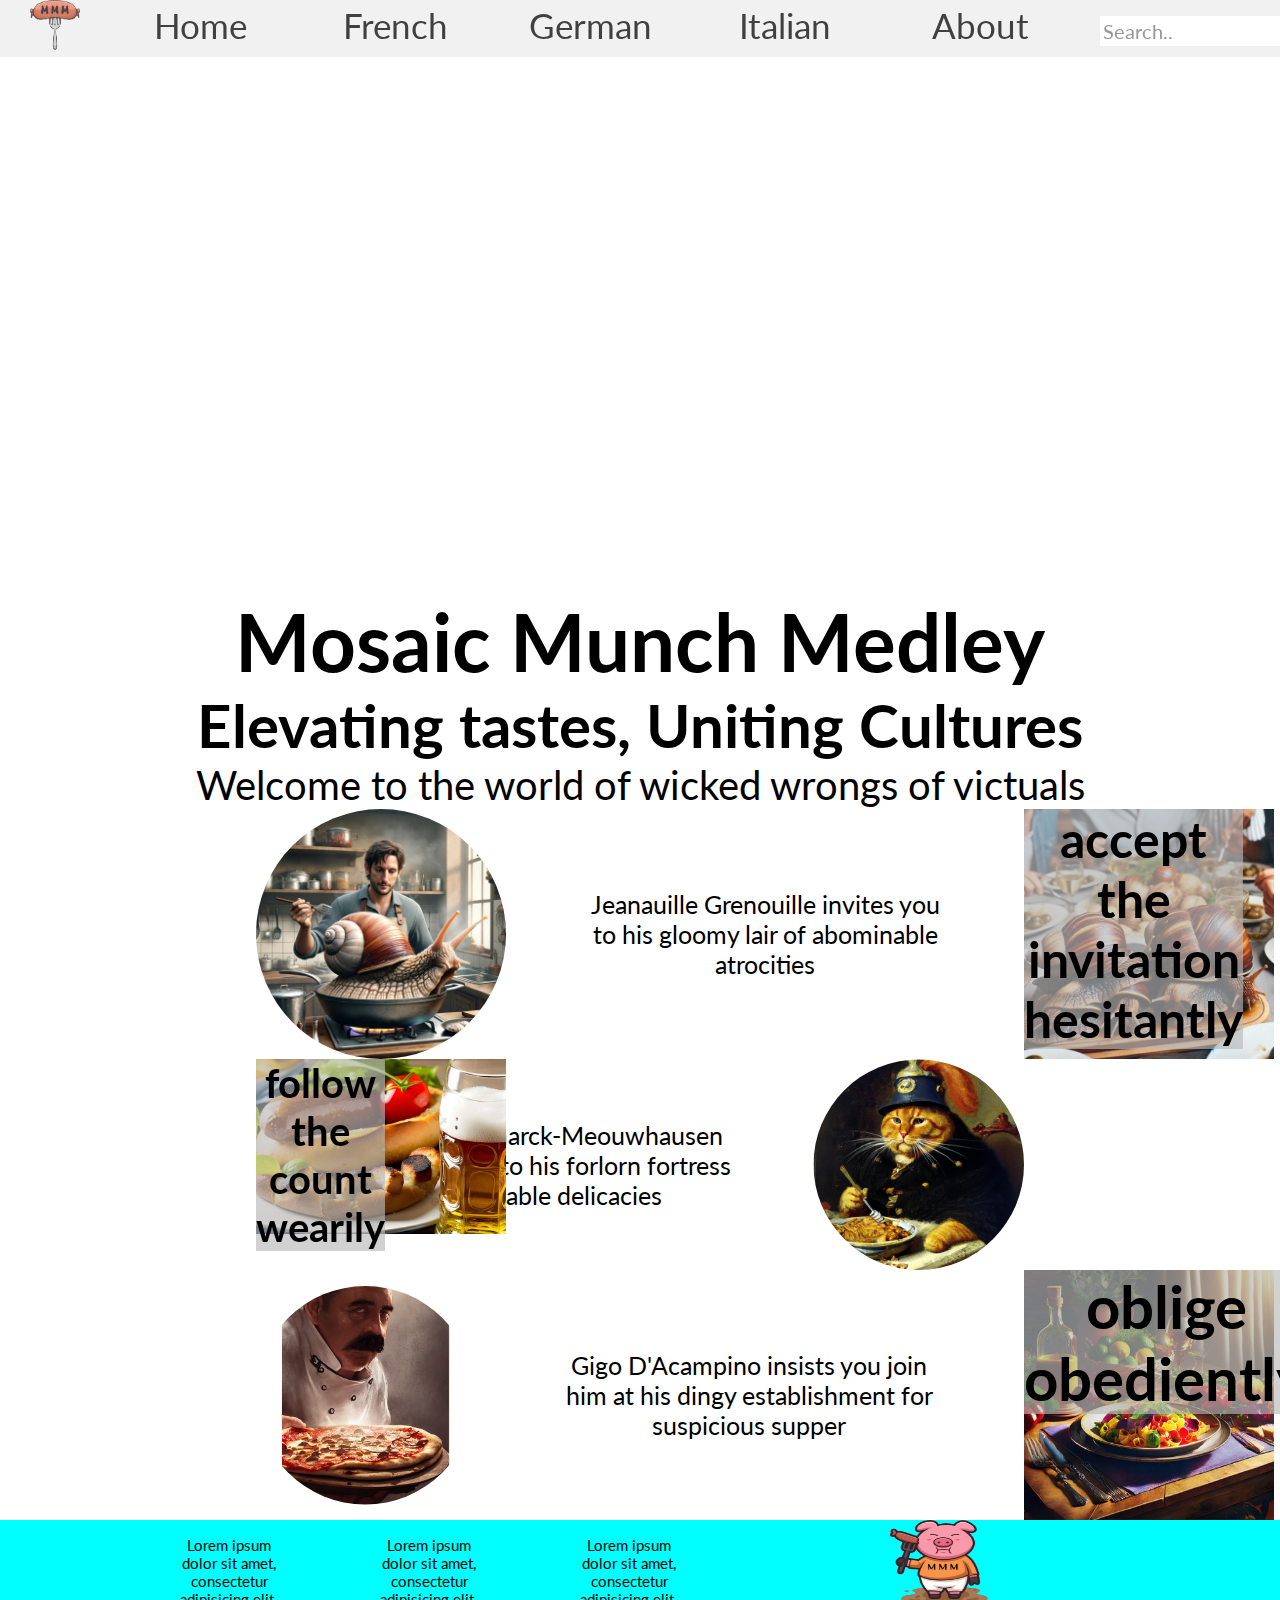
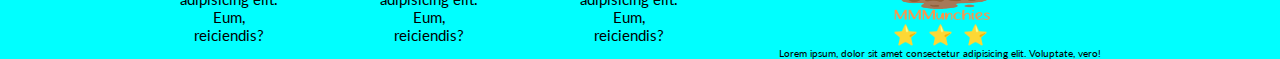
==== index.html @ 642e75aa "went crazy thrice" ====
<!DOCTYPE html>
<html lang="en">
  <head>
    <meta charset="UTF-8" />
    <meta name="viewport" content="width=device-width, initial-scale=1.0" />
    <title>Mosaic Munch Medley</title>
    <link rel="icon" href="./OtherPics/favicon3.png" />
    <link rel="stylesheet" href="style.css" />
    <link rel="preconnect" href="https://fonts.googleapis.com" />
    <link rel="preconnect" href="https://fonts.gstatic.com" crossorigin />
    <link
      href="https://fonts.googleapis.com/css2?family=Josefin+Sans:ital,wght@0,300;0,400;0,700;1,300&family=Lato:ital,wght@0,300;0,400;0,700;1,400&display=swap"
      rel="stylesheet"
    />
  </head>
  <body>
    <header>
      <nav>
        <div class="logo">
          <img
            src="./OtherPics/favicon3.png"
            alt="Triple-M-Icon"
            width="50px"
            height="50px"
          />
        </div>
        <div class="nav__item"><a href="/index.html">Home</a></div>
        <div class="nav__item">
          <a href="/categorieFrench.html">French</a>
        </div>
        <div class="nav__item">
          <a href="/categorieGerman.html">German</a>
        </div>
        <div class="nav__item">
          <a href="/categorieItalian.html">Italian</a>
        </div>
        <div class="nav__item"><a href="#footer">About</a></div>
        <div class="nav__item">
          <input type="text" placeholder="Search.." />
        </div>
      </nav>
    </header>
    <main>
      <div class="IndexHero">
        <div class="IndexCarousel">
          <div class="IndexCarouselItem">
            <img src="./Foodpics/agrettisAlg.jpeg" alt="First Food Slide" />
          </div>
          <div class="IndexCarouselItem">
            <img src="./Foodpics/andouillette.jpeg" alt="Second Food Slide" />
          </div>
          <div class="IndexCarouselItem">
            <img src="./Foodpics/beefTartare.png" alt="Third Food Slide" />
          </div>
        </div>
        
      </div>
      <br>
      <br>
      <br>
      <!--Each chef section has a main container to better later position other divs-->
      <div class="ContainerOfContainers">

        <div class="hero">
          <h1>Mosaic Munch Medley</h1>
          <h2>Elevating tastes, Uniting Cultures</h2>
          <p>Welcome to the world of wicked wrongs of victuals</p>
        </div>
        <div class="container_chef1">
          <img
            id="french_cook"
            src="./OtherPics/french_cook.webp"
            alt="typical french cook"
          />
          <p>
            Jeanauille Grenouille invites you to his gloomy lair of abominable atrocities
          </p>
          <div class="LinkPicFrench">
            <img src="./OtherPics/french_cuisine.jpg" alt="typical french cuisine">
            <a href="/Group-2-Cookbook/categorieFrench.html">accept the invitation hesitantly</a>
          </div>        
        </div>
        <div class="container_chef2">
          <img
            id="german_cook"
            src="./OtherPics/german_cook.png"
            alt="typical german cook"
          />
          <p>
            Count of Catmarck-Meouwhausen welcomes you to his forlorn fortress of despicable delicacies
          </p>
          <div class="LinkPicGerman">
            <img src="./OtherPics/german_cuisine.webp" alt="typical german cuisine">
            <a href="/Group-2-Cookbook/categorieGerman.html">follow the count wearily</a>
          </div>
        </div>
        <div class="container_chef3">
          <img
            id="italian_cook"
            src="./OtherPics/italian_cook.webp"
            alt="typical italian cook"
          />
          <p>
            Gigo D'Acampino insists you join him at his dingy establishment for suspicious supper
          </p>
          <div class="LinkPicItalian">
            <img src="./OtherPics/italian_cuisine.jpg" alt="typical italian cuisine">
            <a href="/Group-2-Cookbook/categorieItalian.html">oblige obediently</a>
          </div>
        </div>
      </div>
    </main>
    <footer id="footer">
      <div class="container__footer">
        <div class="footer__item">
          <!--Description company and legal info-->
          Lorem ipsum dolor sit amet, consectetur adipisicing elit. Eum,
          reiciendis?
        </div>
        <div class="footer__item">
          <!--Contacts (address&numbers...)-->
          Lorem ipsum dolor sit amet, consectetur adipisicing elit. Eum,
          reiciendis?
        </div>
        <div class="footer__item">
          <!--Subscribe & Newsletter-->
          Lorem ipsum dolor sit amet, consectetur adipisicing elit. Eum,
          reiciendis?
        </div>
        <!--In the next container div there are LOGO + SOCIAL ICONS + Copyright -->
        <div class="container__footer__right">
          <div>
            <!--LOGO-->
            <img
              src="./OtherPics/MMMPiggieCutout.png"
              alt="Triple M Logo"
              width="100px"
              height="100px"
            />
          </div>
          <div class="container__footer__social">
            <!--Placeholders for Icons-->
              <div><!--Social Network Icon-->⭐️</div>
              <div><!--Social Network Icon-->⭐️</div>
            <div><!--Social Network Icon-->⭐️</div>
          </div>
          <div>
            <!--Copyright-->
            Lorem ipsum, dolor sit amet consectetur adipisicing elit. Voluptate,
            vero!
          </div>
        </div>
      </div>
    </footer>
  </body>
</html>
---- style.css ----
/* JUST A BASIC RESET  */
* {
  margin: 0;
  border: 0;
  padding: 0;
  box-sizing: inherit;
  font-family: "Josefin Sans", sans-serif;
  font-family: "Lato", sans-serif;
}

html {
  box-sizing: border-box;
  font-size: 62.5%;
}

a {
  text-decoration: none;
  color: black;
}
header {
  position: -webkit-sticky;
  position: sticky;
  top: 0;
}
/* Navigation style */
nav {
  display: flex;
  justify-content: space-evenly;
  background-color: rgb(185, 185, 185, 0.25);
  z-index: 1;
  align-items: center;
  column-gap: 1.5rem;
  font-size: 3.5rem;
  opacity: 75%;
  
}

.nav__item {
  width: 15rem;
  height: 5rem;
  text-align: center;
}

.nav__item input[type="text"] {
  /*float: right;*/
  padding: 3px;
  border: none;
  margin-top: 8px;
  margin-right: 16px;
  font-size: 20px;
}
main {
  display: flex;
  flex-direction: column;
  
}

.indexHero {
display: flex;
flex-direction: column;

}
.IndexCarousel {
  width: 100%;
  height: 500px;
  overflow: hidden;
  text-align: center;
  /*position: absolute;  */
  
}

.IndexCarouselItem {
  z-index: 0;
  width: 100%;
  position: absolute;
  top: 0;
  left: 100%;
  animation-duration: 9s;
  animation-name: AllSlideShow;
  animation-iteration-count: infinite;
  animation-timing-function: ease-in-out;
}
.IndexCarouselItem img {
  width: auto;
  height: 500px;
  z-index: 0;
}
@keyframes AllSlideShow {
  0% {
    left: 100%;
  }
  5% {
    left: 0%;
  }
  25% {
    left: 0%;
  }
  30% {
    left: -100%;
  }
  100% {
    left: -100%;
  }
}
.IndexCarouselItem:nth-child(1) {
  animation-delay: 0s;
}
.IndexCarouselItem:nth-child(2) {
  animation-delay: 3s;
}
.IndexCarouselItem:nth-child(3) {
  animation-delay: 6s;
}

.title__website {
  text-align: center;
  font-size: 5rem;
}
/* Hero */
.hero {
  text-align: center;
  font-size: 4rem;
  /*position: absolute;*/             /*This wasn't here*/
  
}
.ContainerOfContainers {
  display: flex;
  flex-direction: column;
  align-items: center;
}
.container_chef1 {
  display: flex;
  max-height: 250px;
  flex-basis: 450px 450px 450px;
  flex-grow: 1 1 1;
  font-size: 2.5rem;
  justify-content: center;
  text-align: center;
  /*align-content: center;*/
  padding-left: 20%;
  padding-right: 20%;
  overflow: hidden;
  gap: 10%;
  /*position: relative;*/
}
.container_chef1 img {
  object-fit: contain;
  overflow: hidden;
  max-width: 250px;
}
#french_cook {
  clip-path: circle();
}
.container_chef1 p {
  align-self: center;
}
.LinkPicFrench {
  position: relative;
}
.LinkPicFrench img {
  position: absolute;
}
.LinkPicFrench a {
  position: absolute;
  z-index: 1;
  font-size: 5rem;
  font-weight: bold;
  background-color: rgb(185, 185, 185, 0.65);
  object-fit: cover;
}
.LinkPicFrench a:hover {
  opacity: 0;
  /*filter: alpha(opacity=0);*/
}
.container_chef2 {
  display: flex;
  flex-direction: row-reverse;
  max-height: 250px;
  flex-basis: 450px 450px 450px;
  flex-grow: 1 1 1;
  font-size: 2.5rem;
  justify-content: center;
  text-align: center;
  /*align-content: center;*/
  padding-left: 20%;
  padding-right: 20%;
  overflow: hidden;
  gap: 10%;
}
.container_chef2 img {
  object-fit: contain;
  overflow: hidden;
  max-width: 250px;
}
#german_cook {
  clip-path: circle();
}
.container_chef2 p {
  align-self: center;
}
.LinkPicGerman {
  position: relative;
}
.LinkPicGerman img {
  position: absolute;
}
.LinkPicGerman a {
  position: absolute;
  z-index: 1;
  font-size: 4rem;
  font-weight: bold;
  background-color: rgb(185, 185, 185, 0.65);
}
.LinkPicGerman a:hover {
  opacity: 0;
  /*filter: alpha(opacity=0);*/
}
.container_chef3 {
  display: flex;
  max-height: 250px;
  flex-basis: 450px 450px 450px;
  flex-grow: 1 1 1;
  font-size: 2.5rem;
  justify-content: center;
  text-align: center;
  /*align-content: center;*/
  padding-left: 20%;
  padding-right: 20%;
  overflow: hidden;
  gap: 10%;
}
.container_chef3 img {
  object-fit: contain;
  overflow: hidden;
  max-width: 250px;
}
#italian_cook {
  clip-path: circle();
}
.container_chef3 p {
  align-self: center;
}
.LinkPicItalian {
  position: relative;
}
.LinkPicItalian img {
  position: absolute;
}
.LinkPicItalian a {
  position: absolute;
  z-index: 1;
  font-size: 6rem;
  font-weight: bold;
  background-color: rgb(185, 185, 185, 0.65);
}
.LinkPicItalian a:hover {
  opacity: 0;
}
  /*filter: alpha(opacity=0);*/
/* Footer style */
footer {
  /*position: relative;*/
  display: flex;
  justify-content: center;
  /* Marco: Just added a stupid color to better see it */
  background-color: aqua;
}

.container__footer {
  display: flex;
  align-items: center;
  justify-content: center;
  column-gap: 10rem;
}

.footer__item {
  width: 10rem;
  height: 100%;
  font-size: 1.5rem;
  display: flex;
  justify-content: center;
  align-items: center;
  text-align: center;
}

.container__footer__right {
  display: flex;
  flex-direction: column;
  align-items: center;
}

.container__footer__social {
  display: flex;
  column-gap: 1rem;
  font-size: 2rem;
}
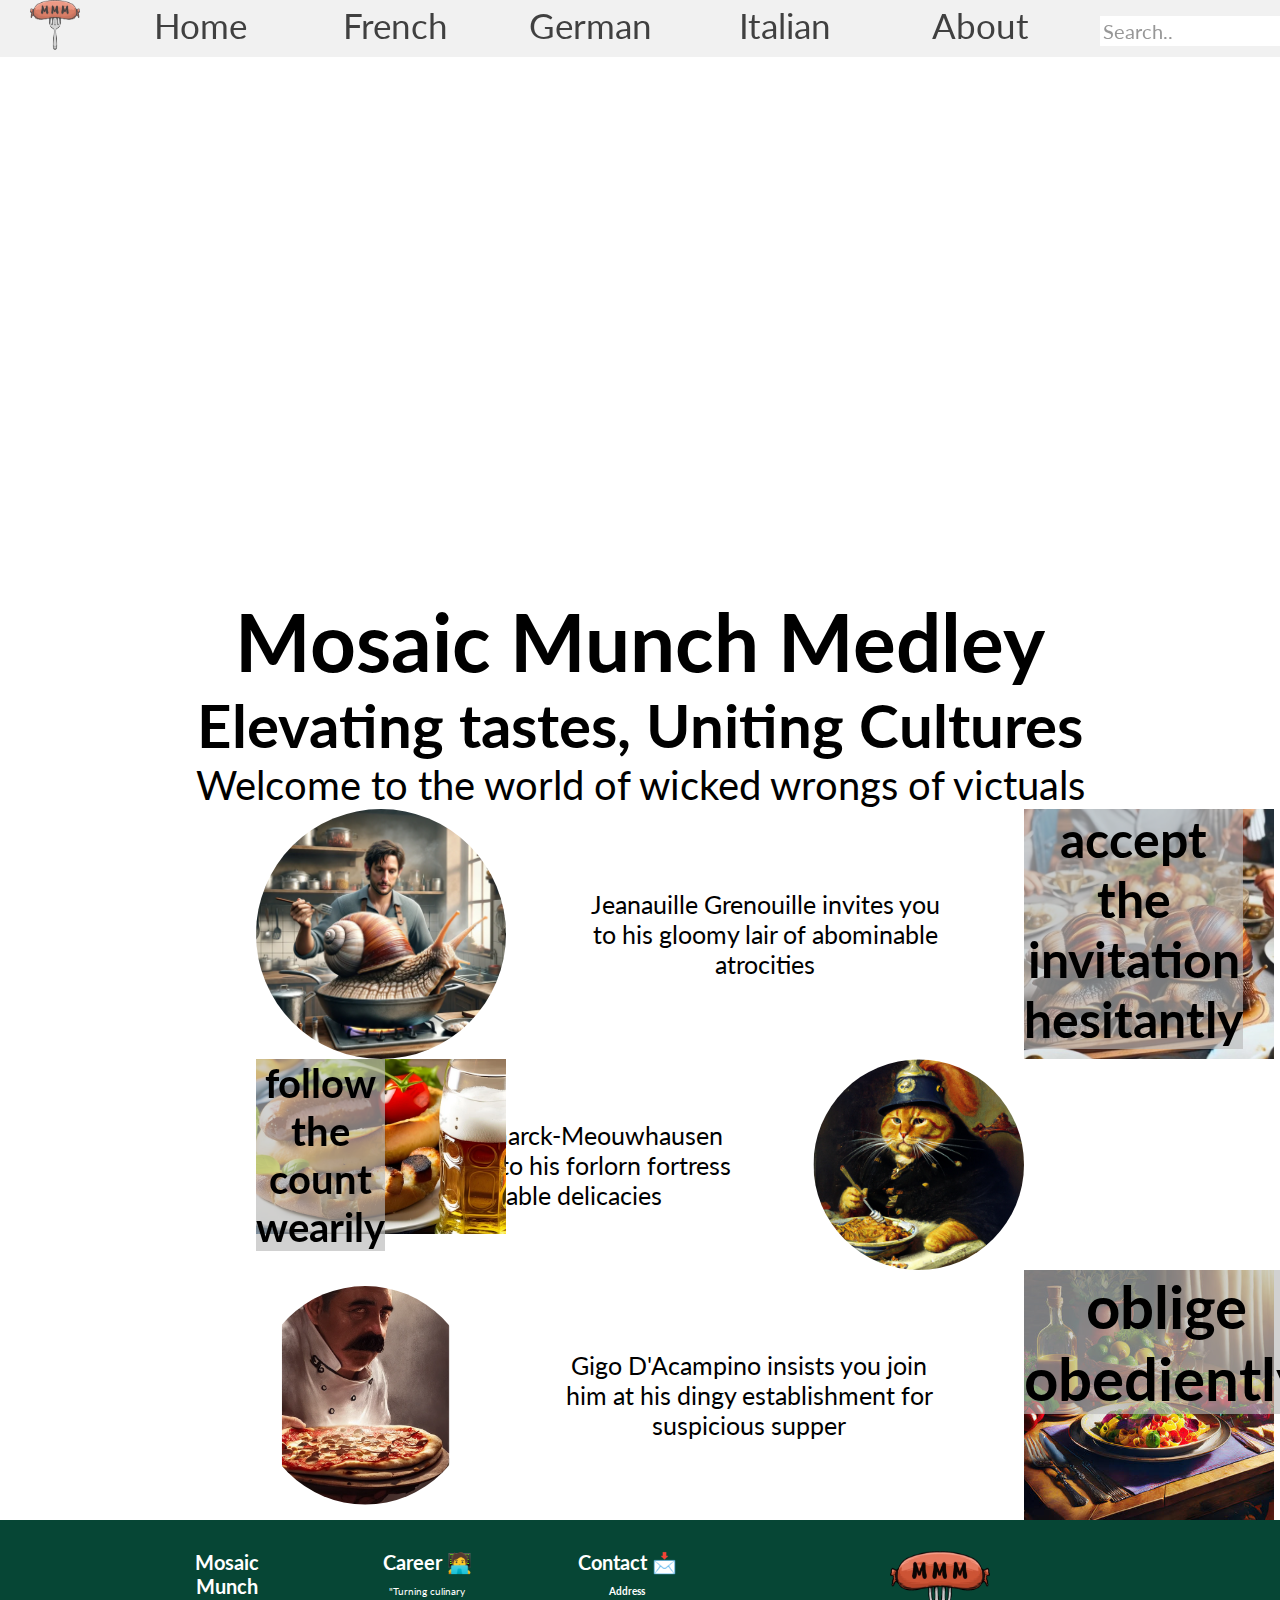
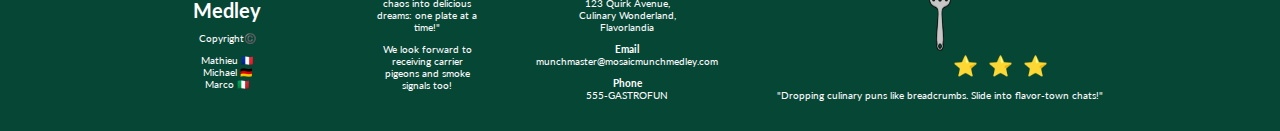
==== commit 69f12be8: "Merge branch 'main' into footerChanges" ====
--- a/index.html
+++ b/index.html
@@ -12,6 +12,10 @@
       href="https://fonts.googleapis.com/css2?family=Josefin+Sans:ital,wght@0,300;0,400;0,700;1,300&family=Lato:ital,wght@0,300;0,400;0,700;1,400&display=swap"
       rel="stylesheet"
     />
+    <script
+      src="https://kit.fontawesome.com/96be0d4478.js"
+      crossorigin="anonymous"
+    ></script>
   </head>
   <body>
     <header>
@@ -113,41 +117,52 @@
     <footer id="footer">
       <div class="container__footer">
         <div class="footer__item">
-          <!--Description company and legal info-->
-          Lorem ipsum dolor sit amet, consectetur adipisicing elit. Eum,
-          reiciendis?
+          <h2>Mosaic Munch Medley</h2>
+          <p>Copyright©️</p>
+          <p>Mathieu 🇫🇷<br>Michael 🇩🇪<br>Marco 🇮🇹</p>
         </div>
         <div class="footer__item">
-          <!--Contacts (address&numbers...)-->
-          Lorem ipsum dolor sit amet, consectetur adipisicing elit. Eum,
-          reiciendis?
+          <h2>Career 🧑‍💻</h2>
+          <p>
+            "Turning culinary chaos into delicious dreams: one plate at a time!"
+          </p>
+          <p>
+            We look forward to receiving carrier pigeons and smoke signals too!
+          </p>
         </div>
         <div class="footer__item">
-          <!--Subscribe & Newsletter-->
-          Lorem ipsum dolor sit amet, consectetur adipisicing elit. Eum,
-          reiciendis?
+          <h2>Contact 📩</h2>
+          <p>
+            <b>Address</b><br />123 Quirk Avenue, Culinary Wonderland,
+            Flavorlandia
+          </p>
+          <p><b>Email</b><br />munchmaster@mosaicmunchmedley.com</p>
+          <p><b>Phone</b><br />555-GASTROFUN</p>
         </div>
-        <!--In the next container div there are LOGO + SOCIAL ICONS + Copyright -->
         <div class="container__footer__right">
           <div>
-            <!--LOGO-->
-            <img
-              src="./OtherPics/MMMPiggieCutout.png"
+            <a href="/index.html"><img
+              src="./OtherPics/favicon3.png"
               alt="Triple M Logo"
               width="100px"
               height="100px"
-            />
+            /></a>
           </div>
           <div class="container__footer__social">
+
+            <div><i class="fa-brands fa-instagram"></i></div>
+            <div><i class="fa-brands fa-facebook"></i></div>
+            <div><i class="fa-brands fa-discord"></i></div>
+            <div><i class="fa-regular fa-envelope"></i></i></div>
+
             <!--Placeholders for Icons-->
               <div><!--Social Network Icon-->⭐️</div>
               <div><!--Social Network Icon-->⭐️</div>
             <div><!--Social Network Icon-->⭐️</div>
+
           </div>
           <div>
-            <!--Copyright-->
-            Lorem ipsum, dolor sit amet consectetur adipisicing elit. Voluptate,
-            vero!
+            "Dropping culinary puns like breadcrumbs. Slide into flavor-town chats!"
           </div>
         </div>
       </div>
--- a/style.css
+++ b/style.css
@@ -262,8 +262,9 @@
   /*position: relative;*/
   display: flex;
   justify-content: center;
-  /* Marco: Just added a stupid color to better see it */
-  background-color: aqua;
+  background-color: #064635;
+  padding: 3rem;
+  color: white;
 }
 
 .container__footer {
@@ -278,9 +279,23 @@
   height: 100%;
   font-size: 1.5rem;
   display: flex;
-  justify-content: center;
-  align-items: center;
-  text-align: center;
+  flex-direction: column;
+  justify-content: flex-start;
+  align-items: center;
+  text-align: center;
+  gap: 1rem;
+}
+
+.footer__item h2 {
+  font-size: 2rem;
+}
+
+.footer__item p {
+  font-size: 1rem;
+}
+
+.footer_item__list li {
+  font-size: 1rem;
 }
 
 .container__footer__right {
@@ -294,3 +309,15 @@
   column-gap: 1rem;
   font-size: 2rem;
 }
+
+.fa-brands {
+  color: white;
+  font-size: 3rem;
+  margin: 1rem;
+}
+
+.fa-regular {
+  color: white;
+  font-size: 3rem;
+  margin: 1rem;
+}
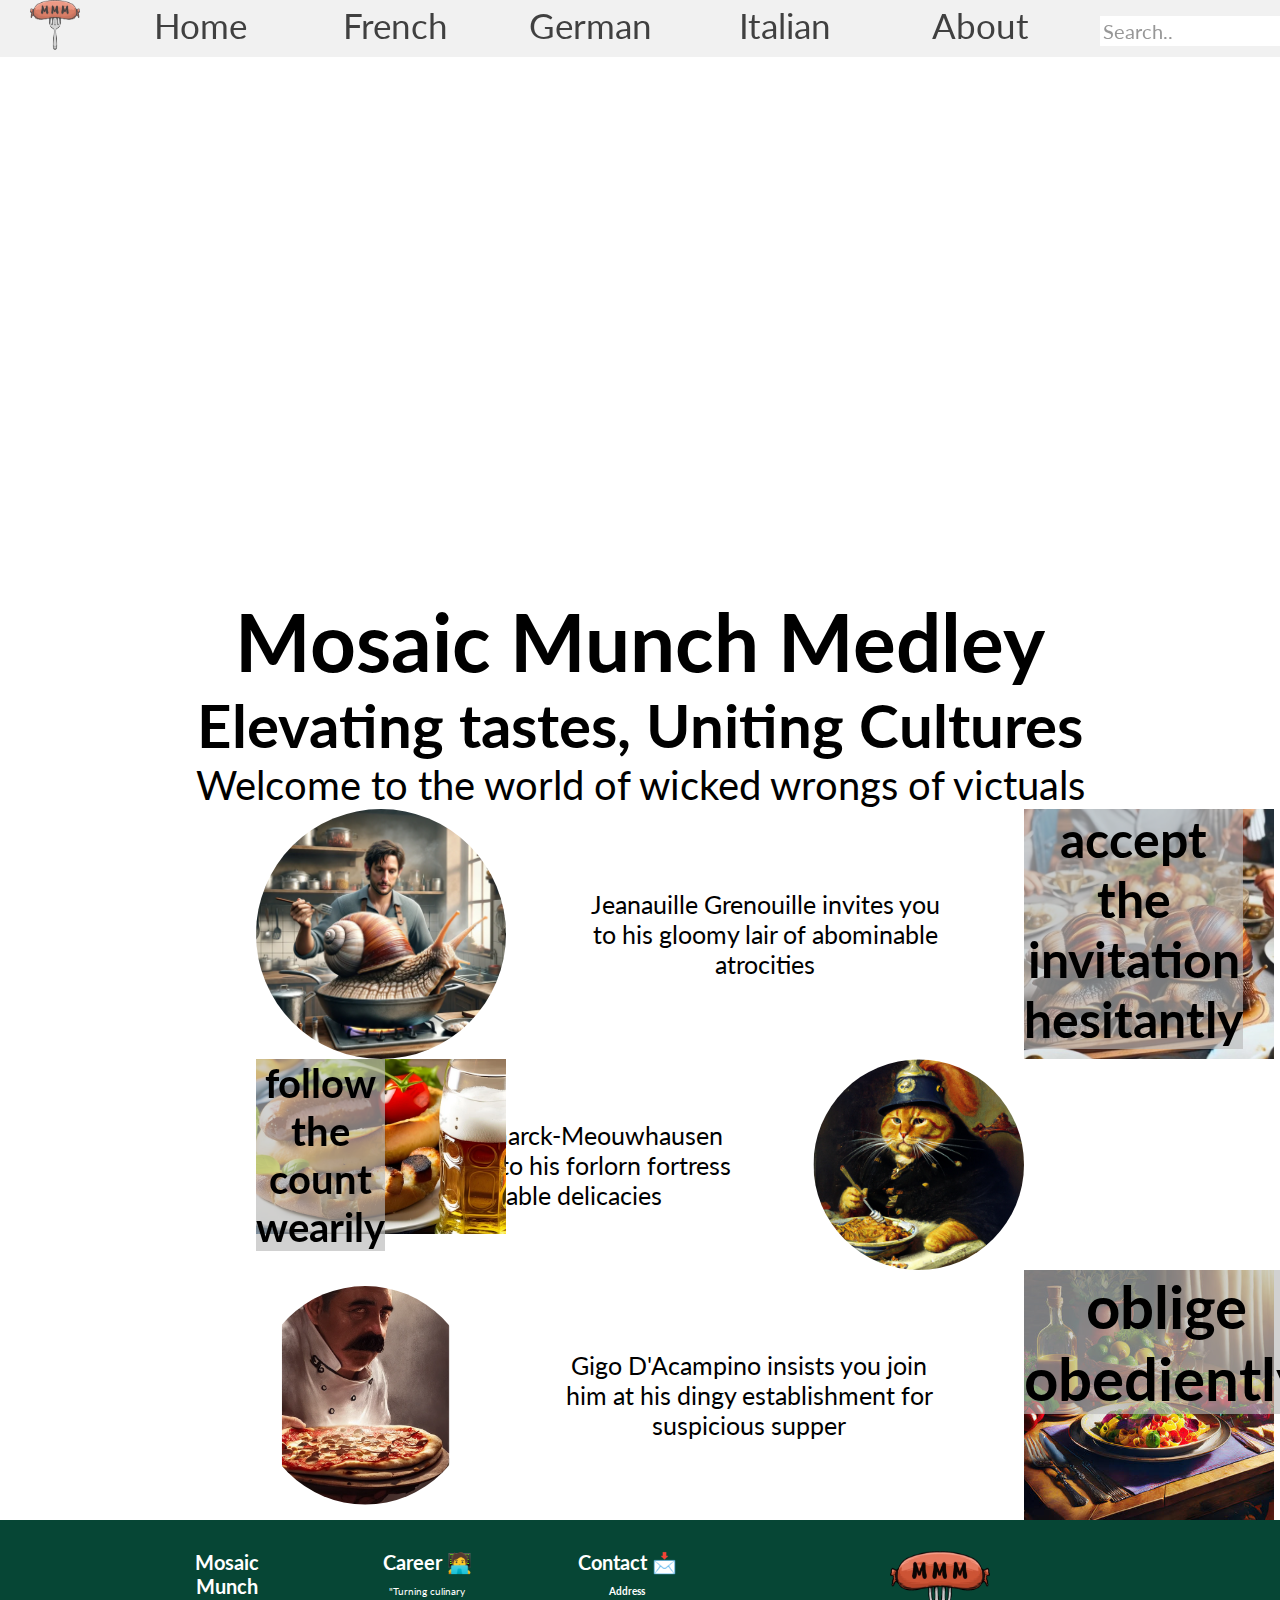
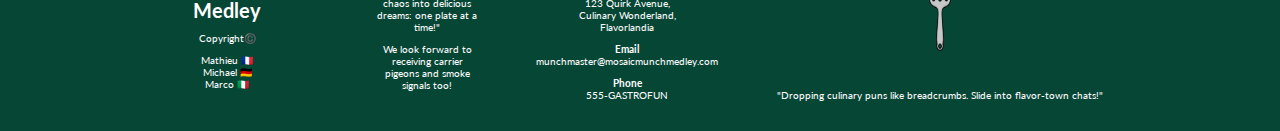
==== commit eb867309: "stars deleted from index and add pics in categorie and recipes" ====
--- a/index.html
+++ b/index.html
@@ -155,11 +155,6 @@
             <div><i class="fa-brands fa-discord"></i></div>
             <div><i class="fa-regular fa-envelope"></i></i></div>
 
-            <!--Placeholders for Icons-->
-              <div><!--Social Network Icon-->⭐️</div>
-              <div><!--Social Network Icon-->⭐️</div>
-            <div><!--Social Network Icon-->⭐️</div>
-
           </div>
           <div>
             "Dropping culinary puns like breadcrumbs. Slide into flavor-town chats!"
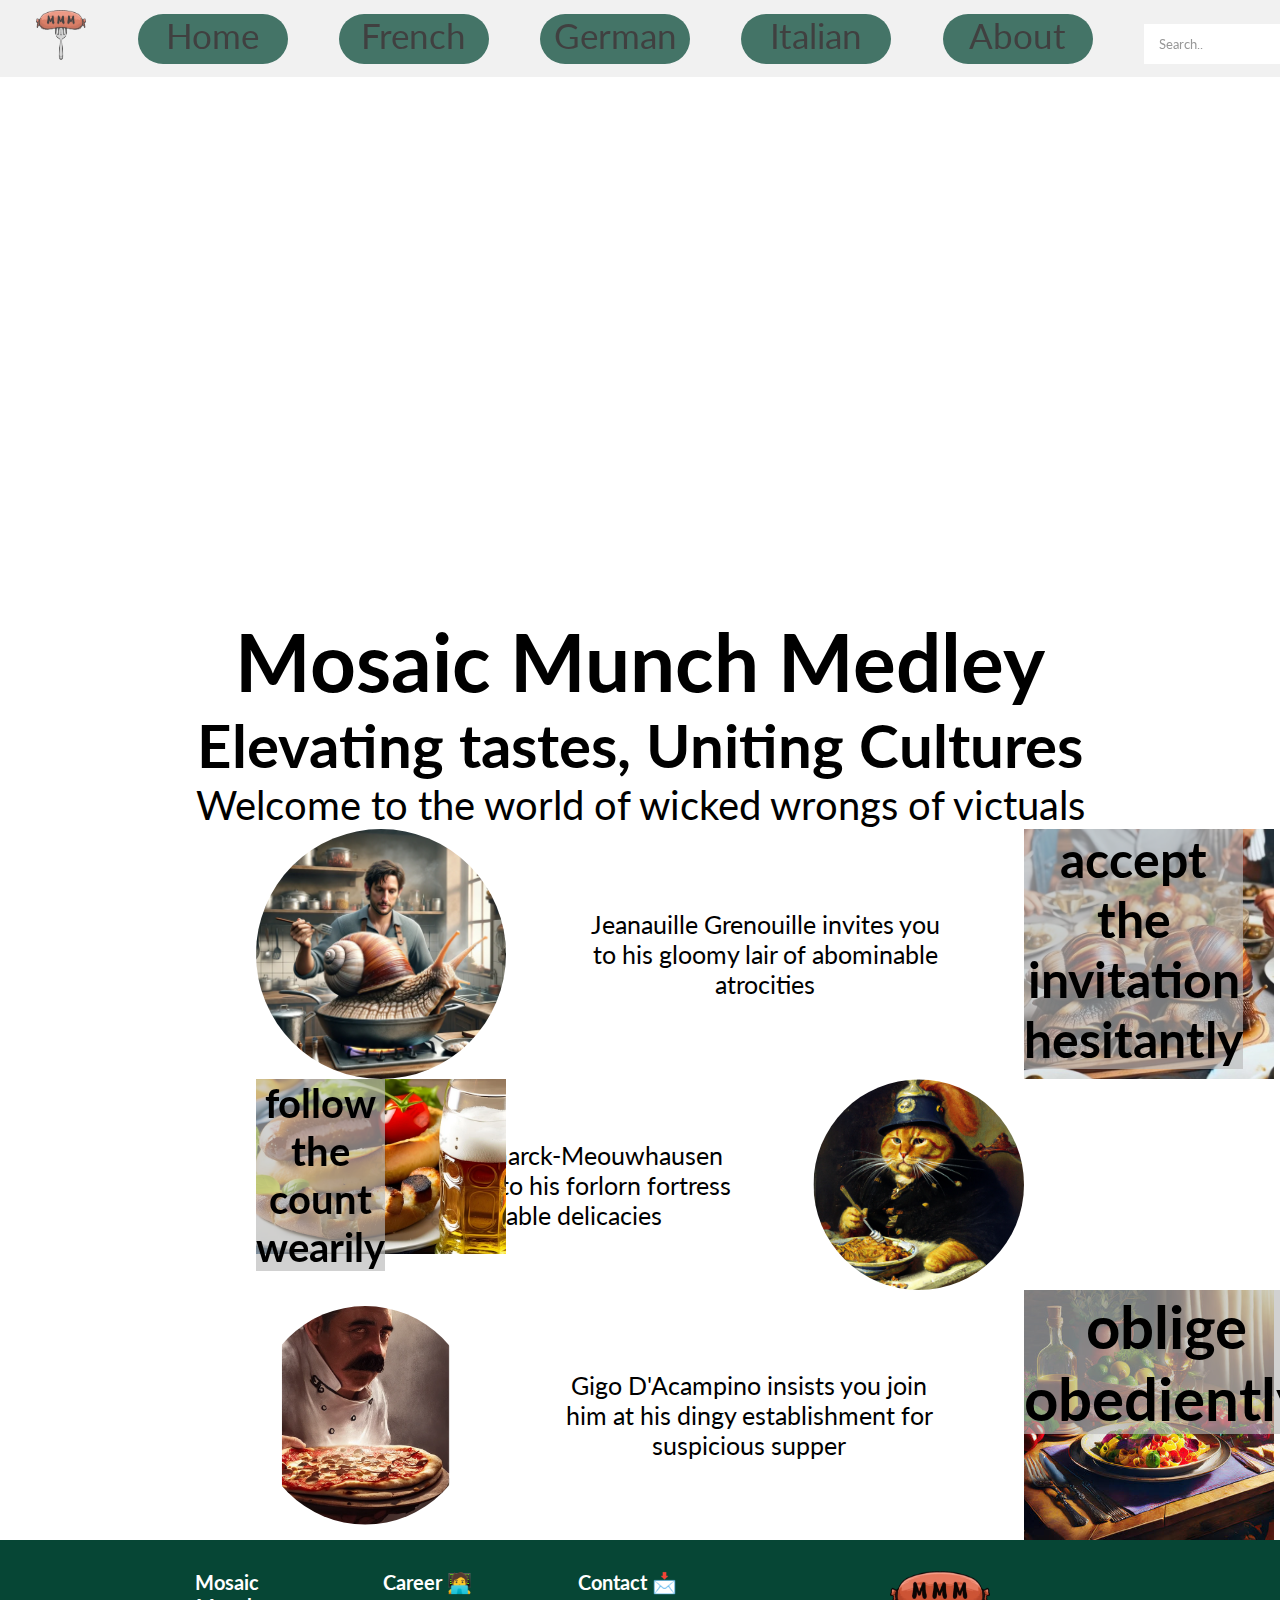
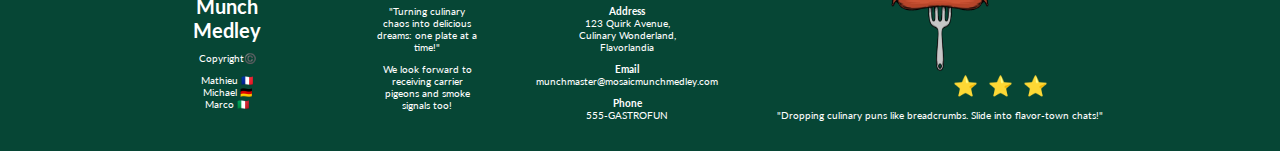
==== commit 4208519b: "Footer modification Math" ====
--- a/index.html
+++ b/index.html
@@ -39,8 +39,8 @@
           <a href="/categorieItalian.html">Italian</a>
         </div>
         <div class="nav__item"><a href="#footer">About</a></div>
-        <div class="nav__item">
-          <input type="text" placeholder="Search.." />
+        <div class="nav__item__search">
+          <input id="search" type="text" placeholder="     Search.." />
         </div>
       </nav>
     </header>
@@ -155,6 +155,11 @@
             <div><i class="fa-brands fa-discord"></i></div>
             <div><i class="fa-regular fa-envelope"></i></i></div>
 
+            <!--Placeholders for Icons-->
+              <div><!--Social Network Icon-->⭐️</div>
+              <div><!--Social Network Icon-->⭐️</div>
+            <div><!--Social Network Icon-->⭐️</div>
+
           </div>
           <div>
             "Dropping culinary puns like breadcrumbs. Slide into flavor-town chats!"
--- a/style.css
+++ b/style.css
@@ -23,6 +23,7 @@
   top: 0;
 }
 /* Navigation style */
+
 nav {
   display: flex;
   justify-content: space-evenly;
@@ -32,14 +33,36 @@
   column-gap: 1.5rem;
   font-size: 3.5rem;
   opacity: 75%;
-  
+  /* erase under if problemes from Mathieu*/
+  padding-top: 10px;
+  padding-bottom: 10px;
+
 }
 
 .nav__item {
   width: 15rem;
   height: 5rem;
   text-align: center;
-}
+  /* news from mathieu */
+   background-color: #064635; 
+   opacity: 100%;
+  border-radius: 25px;
+  /* outline: 2px #064635; */
+
+}
+
+
+
+.nav__item__search {
+  width: 10rem;
+  height: 5rem;
+  text-align: center;
+}
+/* news from mathieu */
+#search{
+  width: 160px;
+  height: 40px;
+} 
 
 .nav__item input[type="text"] {
   /*float: right;*/
@@ -47,8 +70,10 @@
   border: none;
   margin-top: 8px;
   margin-right: 16px;
-  font-size: 20px;
-}
+  font-size: 20px;  
+}
+
+
 main {
   display: flex;
   flex-direction: column;
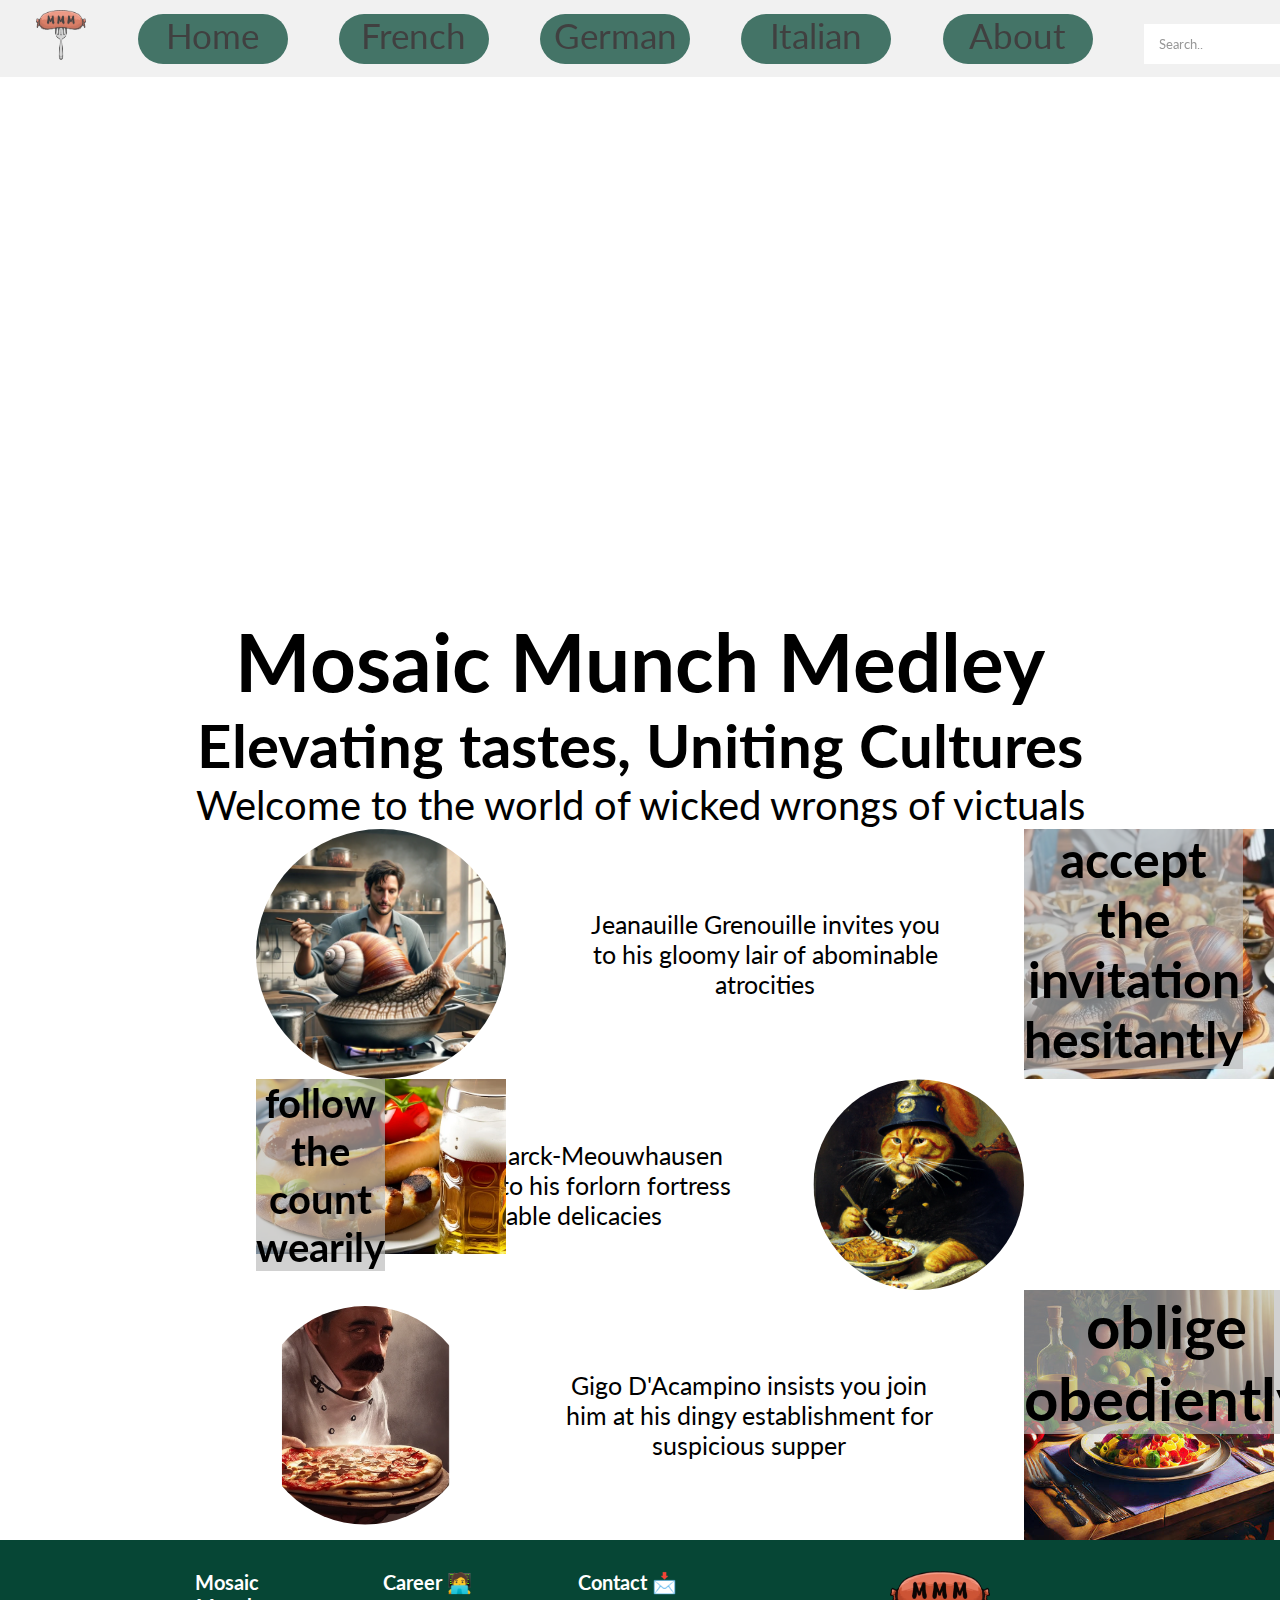
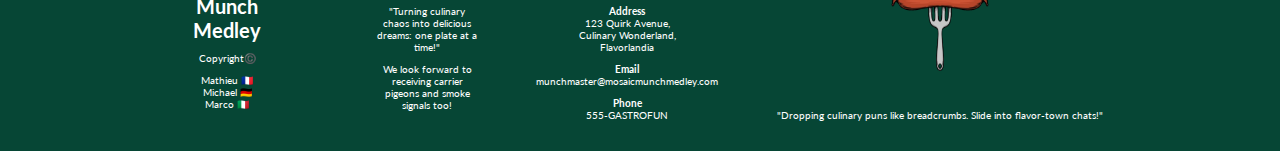
==== commit 70252557: "Merge pull request #13 from nanofanti/starsAndPics" ====
--- a/index.html
+++ b/index.html
@@ -155,11 +155,6 @@
             <div><i class="fa-brands fa-discord"></i></div>
             <div><i class="fa-regular fa-envelope"></i></i></div>
 
-            <!--Placeholders for Icons-->
-              <div><!--Social Network Icon-->⭐️</div>
-              <div><!--Social Network Icon-->⭐️</div>
-            <div><!--Social Network Icon-->⭐️</div>
-
           </div>
           <div>
             "Dropping culinary puns like breadcrumbs. Slide into flavor-town chats!"
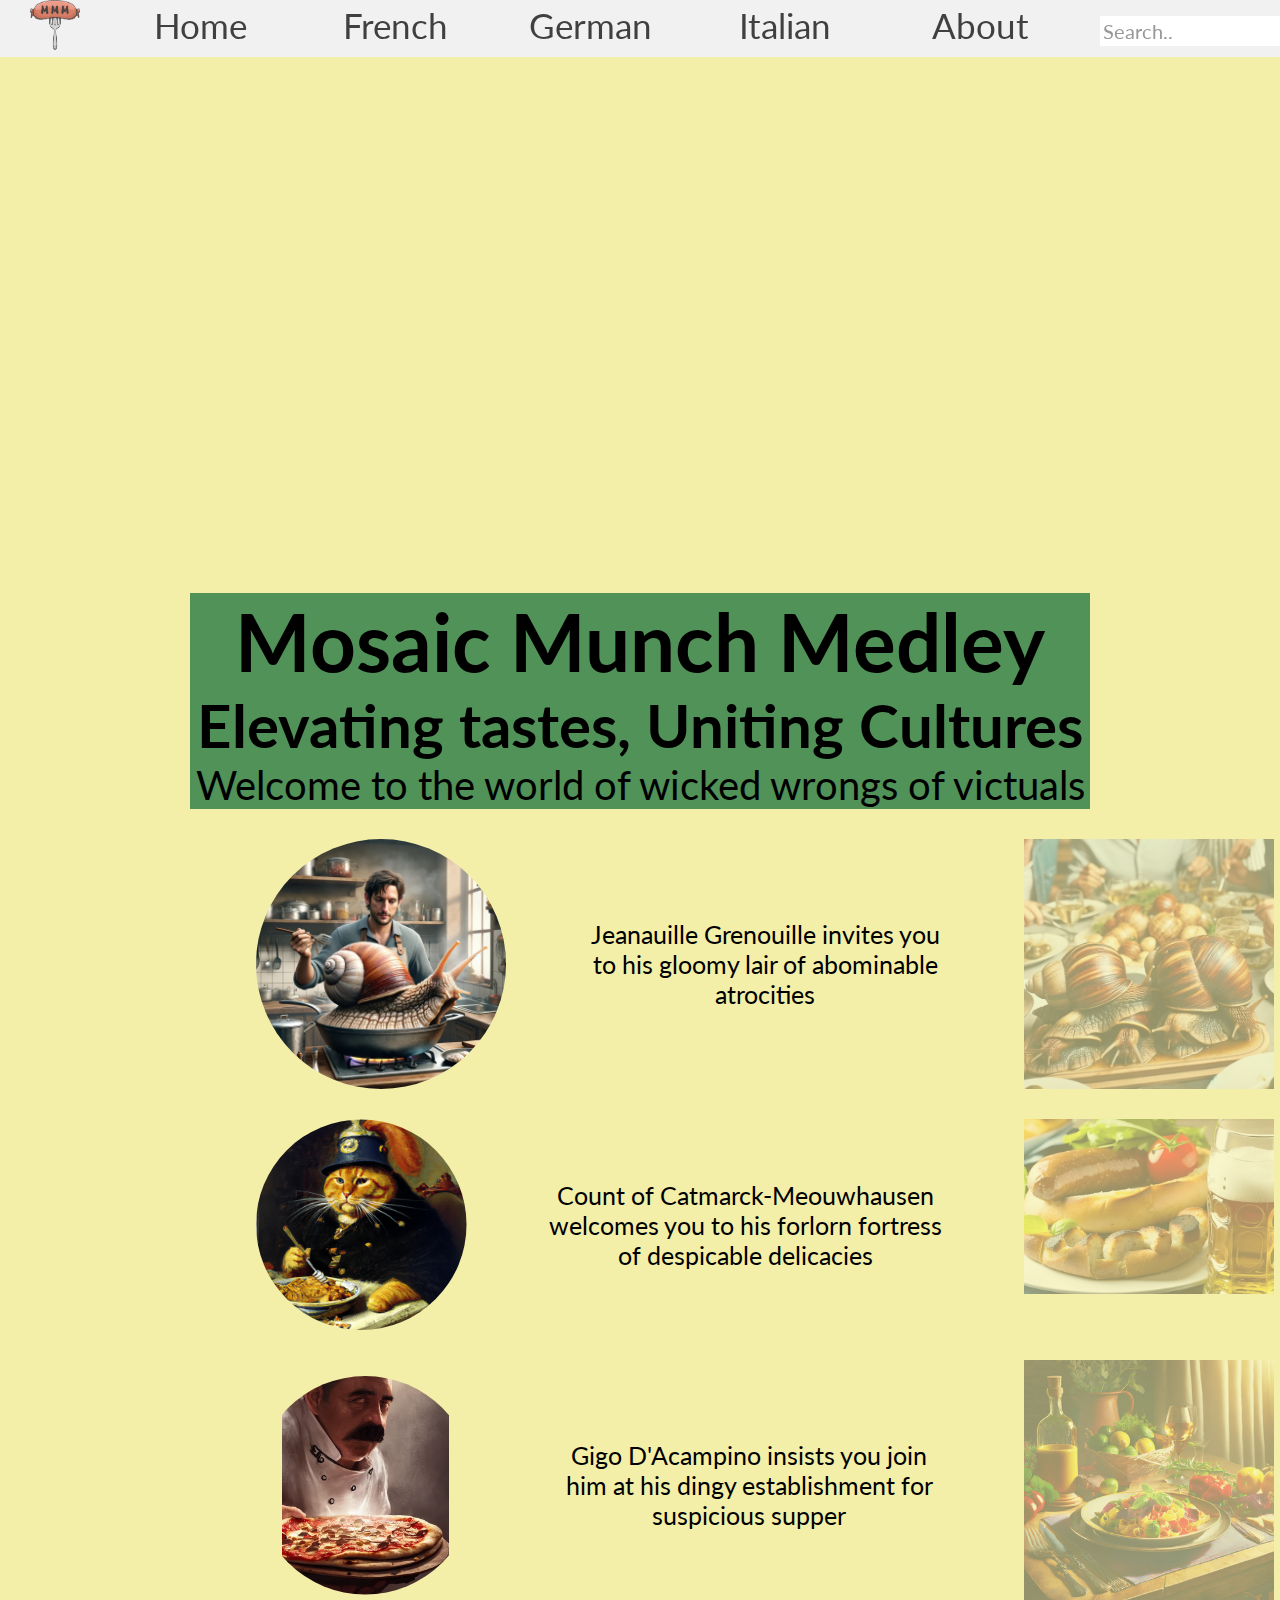
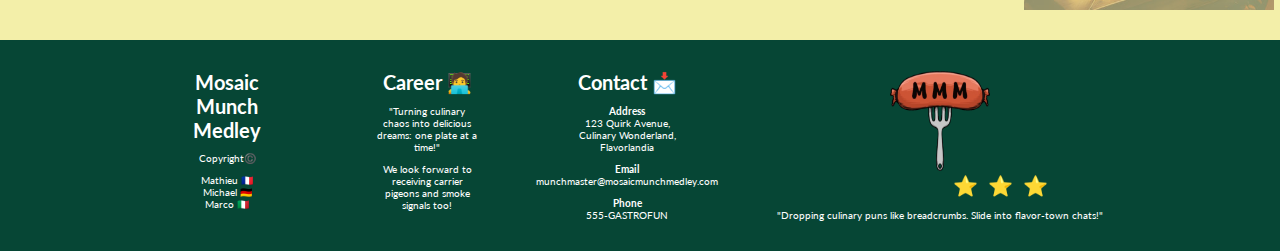
==== commit b64aa454: "ultimate modal apocalypse" ====
--- a/index.html
+++ b/index.html
@@ -28,19 +28,19 @@
             height="50px"
           />
         </div>
-        <div class="nav__item"><a href="/index.html">Home</a></div>
-        <div class="nav__item">
-          <a href="/categorieFrench.html">French</a>
-        </div>
-        <div class="nav__item">
-          <a href="/categorieGerman.html">German</a>
-        </div>
-        <div class="nav__item">
-          <a href="/categorieItalian.html">Italian</a>
+        <div class="nav__item"><a href="./index.html">Home</a></div>
+        <div class="nav__item">
+          <a href="./categorieFrench.html">French</a>
+        </div>
+        <div class="nav__item">
+          <a href="./categorieGerman.html">German</a>
+        </div>
+        <div class="nav__item">
+          <a href="./categorieItalian.html">Italian</a>
         </div>
         <div class="nav__item"><a href="#footer">About</a></div>
-        <div class="nav__item__search">
-          <input id="search" type="text" placeholder="     Search.." />
+        <div class="nav__item">
+          <input type="text" placeholder="Search.." />
         </div>
       </nav>
     </header>
@@ -80,8 +80,8 @@
             Jeanauille Grenouille invites you to his gloomy lair of abominable atrocities
           </p>
           <div class="LinkPicFrench">
-            <img src="./OtherPics/french_cuisine.jpg" alt="typical french cuisine">
-            <a href="/Group-2-Cookbook/categorieFrench.html">accept the invitation hesitantly</a>
+            <img id="clickmefrench" src="./OtherPics/french_cuisine.jpg" alt="typical french cuisine">
+            <!--<a href="/Group-2-Cookbook/categorieFrench.html">accept the invitation hesitantly</a>-->
           </div>        
         </div>
         <div class="container_chef2">
@@ -94,8 +94,8 @@
             Count of Catmarck-Meouwhausen welcomes you to his forlorn fortress of despicable delicacies
           </p>
           <div class="LinkPicGerman">
-            <img src="./OtherPics/german_cuisine.webp" alt="typical german cuisine">
-            <a href="/Group-2-Cookbook/categorieGerman.html">follow the count wearily</a>
+            <img id="clickmegerman" src="./OtherPics/german_cuisine.webp" alt="typical german cuisine">
+            <!--<a href="/Group-2-Cookbook/categorieGerman.html">follow the count wearily</a>-->
           </div>
         </div>
         <div class="container_chef3">
@@ -108,11 +108,75 @@
             Gigo D'Acampino insists you join him at his dingy establishment for suspicious supper
           </p>
           <div class="LinkPicItalian">
-            <img src="./OtherPics/italian_cuisine.jpg" alt="typical italian cuisine">
-            <a href="/Group-2-Cookbook/categorieItalian.html">oblige obediently</a>
-          </div>
-        </div>
-      </div>
+            <img id="clickmeitalian" src="./OtherPics/italian_cuisine.jpg" alt="typical italian cuisine">
+            <!--<a href="/Group-2-Cookbook/categorieItalian.html">oblige obediently</a>-->
+          </div>
+        </div>
+      </div>
+    <div id="myModal" class="modal">
+      <div class="modal-content">
+        <span class="close">&times;</span>
+        <a href="/Group-2-Cookbook/categorieFrench.html">Accept the invitation hesitantly ...</a>
+      </div>
+    </div>
+    <div id="myModal1" class="modal1">
+      <div class="modal1-content1">
+        <span class="close1">&times;</span>
+        <a href="/Group-2-Cookbook/categorieGerman.html">Follow the count wearily ...</a>
+      </div>
+    </div>
+    <div id="myModal2" class="modal2">
+      <div class="modal2-content2">
+        <span class="close2">&times;</span>
+        <a href="/Group-2-Cookbook/categorieItalian.html">Oblige obediently ...</a>
+      </div>
+    </div>
+    <script>
+      var modal = document.getElementById("myModal");
+      var btn = document.getElementById("clickmefrench");
+      var span = document.getElementsByClassName("close")[0];
+      btn.onclick = function() {
+        modal.style.display = "block";
+      }
+      span.onclick = function() {
+        modal.style.display = "none";
+      }
+      window.onclick = function(event) {
+        if (event.target == modal) {
+          modal.style.display = "none";
+        }
+      }
+          
+      var modal1 = document.getElementById("myModal1");
+      var btn1 = document.getElementById("clickmegerman");
+      var span1 = document.getElementsByClassName("close1")[0];
+      btn1.onclick = function() {
+        modal1.style.display = "block";
+      }
+      span1.onclick = function() {
+        modal1.style.display = "none";
+      }
+      window.onclick = function(event) {
+        if (event.target == modal1) {
+          modal1.style.display = "none";
+        }
+      }
+      
+      var modal2 = document.getElementById("myModal2");
+      var btn2 = document.getElementById("clickmeitalian");
+      var span2 = document.getElementsByClassName("close2")[0];
+      btn2.onclick = function() {
+        modal2.style.display = "block";
+      }
+      span2.onclick = function() {
+        modal2.style.display = "none";
+      }
+      window.onclick = function(event) {
+        if (event.target == modal2) {
+          modal2.style.display = "none";
+        }
+      }
+    </script>
     </main>
     <footer id="footer">
       <div class="container__footer">
@@ -155,6 +219,11 @@
             <div><i class="fa-brands fa-discord"></i></div>
             <div><i class="fa-regular fa-envelope"></i></i></div>
 
+            <!--Placeholders for Icons-->
+              <div><!--Social Network Icon-->⭐️</div>
+              <div><!--Social Network Icon-->⭐️</div>
+            <div><!--Social Network Icon-->⭐️</div>
+
           </div>
           <div>
             "Dropping culinary puns like breadcrumbs. Slide into flavor-town chats!"
--- a/style.css
+++ b/style.css
@@ -21,48 +21,26 @@
   position: -webkit-sticky;
   position: sticky;
   top: 0;
+  z-index: 1000;
 }
 /* Navigation style */
-
 nav {
   display: flex;
   justify-content: space-evenly;
   background-color: rgb(185, 185, 185, 0.25);
-  z-index: 1;
+  z-index: 1000;
   align-items: center;
   column-gap: 1.5rem;
   font-size: 3.5rem;
   opacity: 75%;
-  /* erase under if problemes from Mathieu*/
-  padding-top: 10px;
-  padding-bottom: 10px;
-
+  
 }
 
 .nav__item {
   width: 15rem;
   height: 5rem;
   text-align: center;
-  /* news from mathieu */
-   background-color: #064635; 
-   opacity: 100%;
-  border-radius: 25px;
-  /* outline: 2px #064635; */
-
-}
-
-
-
-.nav__item__search {
-  width: 10rem;
-  height: 5rem;
-  text-align: center;
-}
-/* news from mathieu */
-#search{
-  width: 160px;
-  height: 40px;
-} 
+}
 
 .nav__item input[type="text"] {
   /*float: right;*/
@@ -70,14 +48,13 @@
   border: none;
   margin-top: 8px;
   margin-right: 16px;
-  font-size: 20px;  
-}
-
-
+  font-size: 20px;
+}
 main {
   display: flex;
   flex-direction: column;
-  
+  position: relative;
+  background: #f3efa9;
 }
 
 .indexHero {
@@ -90,7 +67,8 @@
   height: 500px;
   overflow: hidden;
   text-align: center;
-  /*position: absolute;  */
+  padding: 50px
+  
   
 }
 
@@ -145,6 +123,8 @@
 .hero {
   text-align: center;
   font-size: 4rem;
+  background: #519258;
+  width: 100vb;
   /*position: absolute;*/             /*This wasn't here*/
   
 }
@@ -152,6 +132,9 @@
   display: flex;
   flex-direction: column;
   align-items: center;
+  gap: 3rem;
+  padding-bottom: 3rem;
+  background: #f3efa9;
 }
 .container_chef1 {
   display: flex;
@@ -184,6 +167,11 @@
 }
 .LinkPicFrench img {
   position: absolute;
+  opacity: 0.4;
+}
+.LinkPicFrench img:hover {
+  opacity: 1;
+  cursor: pointer;
 }
 .LinkPicFrench a {
   position: absolute;
@@ -199,7 +187,7 @@
 }
 .container_chef2 {
   display: flex;
-  flex-direction: row-reverse;
+  /*flex-direction: row-reverse;*/
   max-height: 250px;
   flex-basis: 450px 450px 450px;
   flex-grow: 1 1 1;
@@ -228,6 +216,11 @@
 }
 .LinkPicGerman img {
   position: absolute;
+  opacity: 0.4;
+}
+.LinkPicGerman img:hover {
+  opacity: 1;
+  cursor: pointer;
 }
 .LinkPicGerman a {
   position: absolute;
@@ -270,6 +263,11 @@
 }
 .LinkPicItalian img {
   position: absolute;
+  opacity: 0.4;
+}
+.LinkPicItalian img:hover {
+  opacity: 1;
+  cursor: pointer;
 }
 .LinkPicItalian a {
   position: absolute;
@@ -282,7 +280,45 @@
   opacity: 0;
 }
   /*filter: alpha(opacity=0);*/
-/* Footer style */
+.modal, .modal1, .modal2 {
+  display: none;
+  position: fixed;
+  z-index: 10000;
+  padding-top: 500px;
+  left: 0;
+  top: 0;
+  width: 100%;
+  height: 100%;
+  overflow: auto;
+  background-color: red;
+  background-color: rgba(0,0,0,0.4);
+}
+.modal-content, .modal1-content1, .modal2-content2 {
+  background-color: #fefefe;
+  margin: auto;
+  padding: 20px;
+  border: 2px solid red;
+  width: 80%;
+  font-size: 5rem;
+  font-weight: bold;
+}
+.modal-content a, .modal1-content1 a, .modal2-content2 a {
+  color: green;
+  }
+
+.close, .close1, .close2 {
+  color: #aaaaaa;
+  float: right;
+  font-size: 28px;
+  font-weight: bold;
+}
+.close:hover, .close:focus, .close1:hover, .close1:focus, .close2:hover, .close2:focus {
+color: #000;
+text-decoration: none;
+cursor: pointer;
+}
+
+  /* Footer style */
 footer {
   /*position: relative;*/
   display: flex;
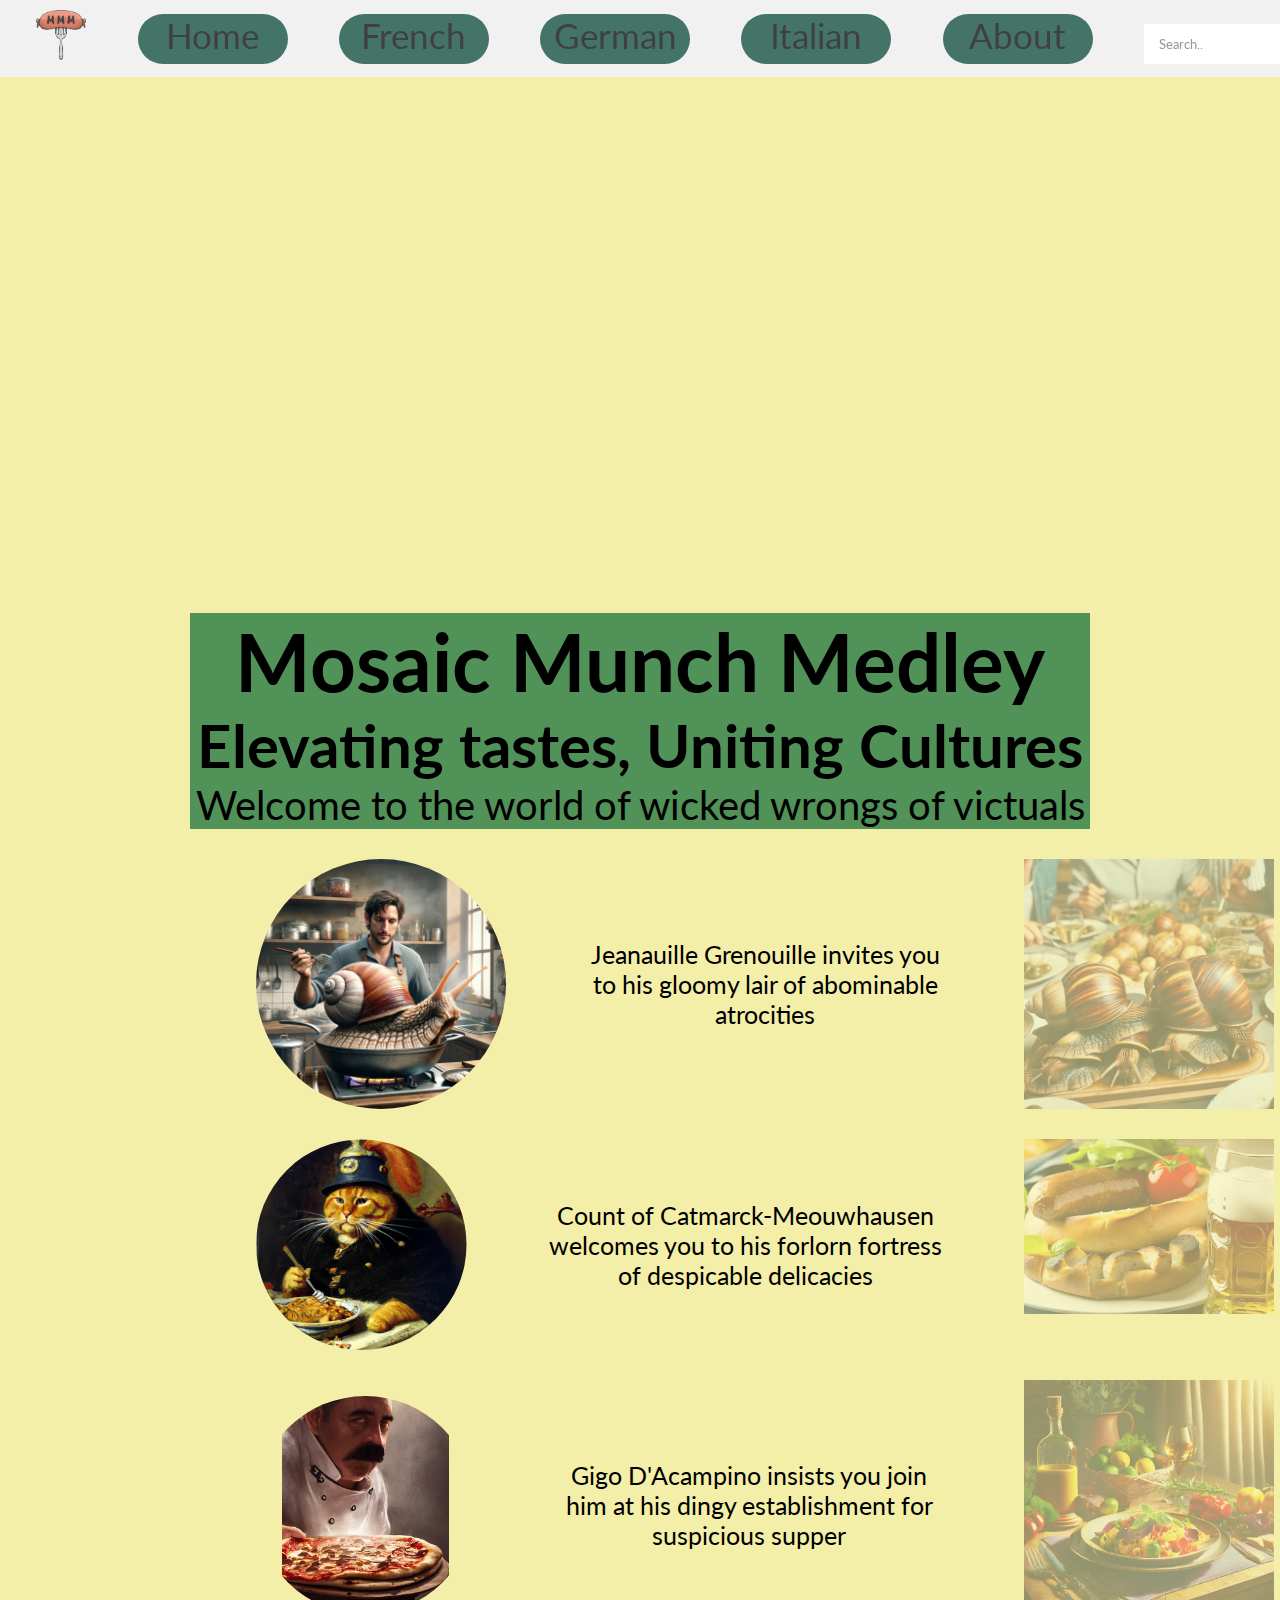
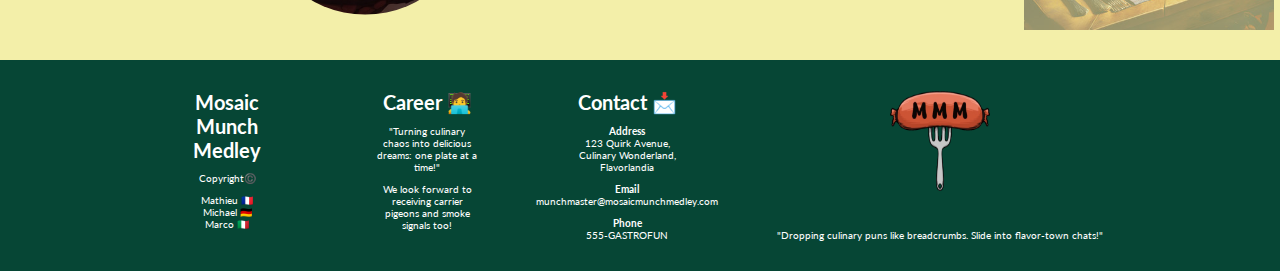
==== commit 29b2ac58: "Merge pull request #15 from nanofanti/WildLandingPage" ====
--- a/index.html
+++ b/index.html
@@ -39,8 +39,8 @@
           <a href="./categorieItalian.html">Italian</a>
         </div>
         <div class="nav__item"><a href="#footer">About</a></div>
-        <div class="nav__item">
-          <input type="text" placeholder="Search.." />
+        <div class="nav__item__search">
+          <input id="search" type="text" placeholder="     Search.." />
         </div>
       </nav>
     </header>
@@ -219,11 +219,6 @@
             <div><i class="fa-brands fa-discord"></i></div>
             <div><i class="fa-regular fa-envelope"></i></i></div>
 
-            <!--Placeholders for Icons-->
-              <div><!--Social Network Icon-->⭐️</div>
-              <div><!--Social Network Icon-->⭐️</div>
-            <div><!--Social Network Icon-->⭐️</div>
-
           </div>
           <div>
             "Dropping culinary puns like breadcrumbs. Slide into flavor-town chats!"
--- a/style.css
+++ b/style.css
@@ -24,6 +24,7 @@
   z-index: 1000;
 }
 /* Navigation style */
+
 nav {
   display: flex;
   justify-content: space-evenly;
@@ -33,14 +34,36 @@
   column-gap: 1.5rem;
   font-size: 3.5rem;
   opacity: 75%;
-  
+  /* erase under if problemes from Mathieu*/
+  padding-top: 10px;
+  padding-bottom: 10px;
+
 }
 
 .nav__item {
   width: 15rem;
   height: 5rem;
   text-align: center;
-}
+  /* news from mathieu */
+   background-color: #064635; 
+   opacity: 100%;
+  border-radius: 25px;
+  /* outline: 2px #064635; */
+
+}
+
+
+
+.nav__item__search {
+  width: 10rem;
+  height: 5rem;
+  text-align: center;
+}
+/* news from mathieu */
+#search{
+  width: 160px;
+  height: 40px;
+} 
 
 .nav__item input[type="text"] {
   /*float: right;*/
@@ -48,8 +71,10 @@
   border: none;
   margin-top: 8px;
   margin-right: 16px;
-  font-size: 20px;
-}
+  font-size: 20px;  
+}
+
+
 main {
   display: flex;
   flex-direction: column;
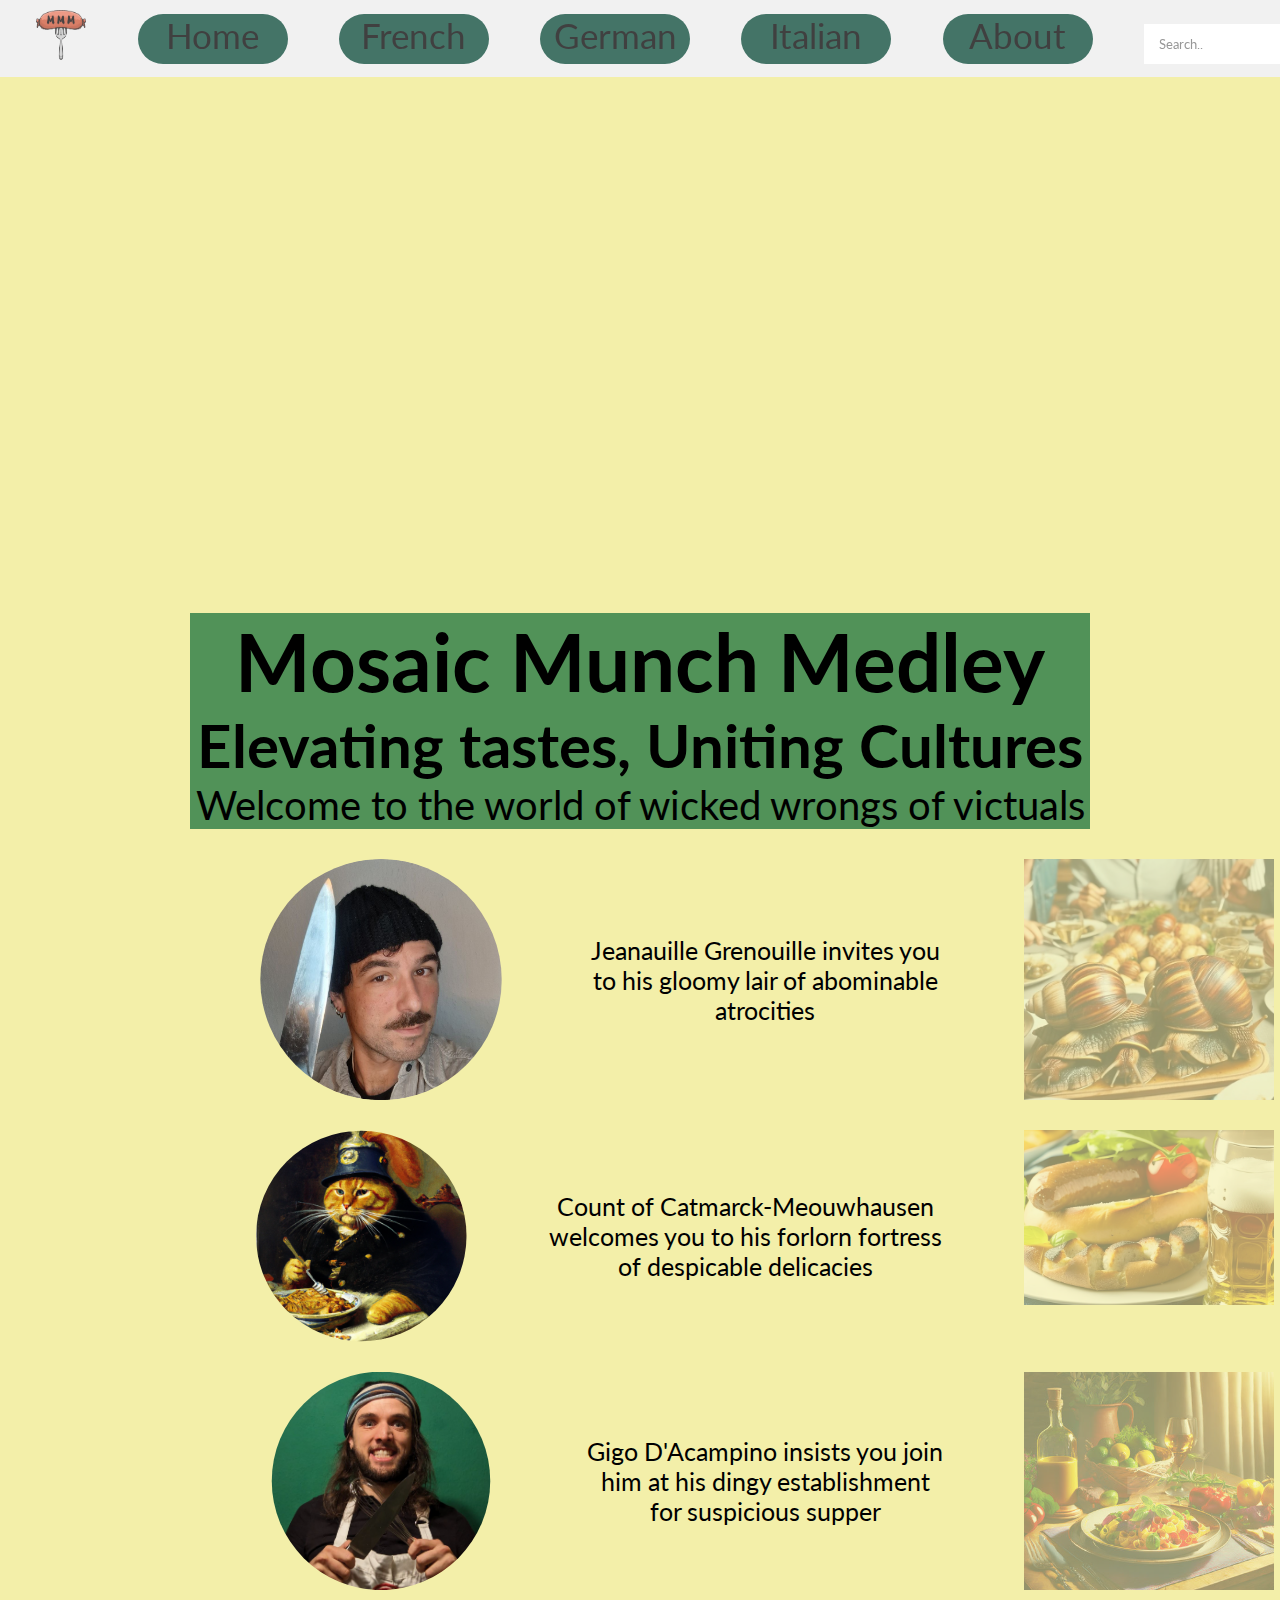
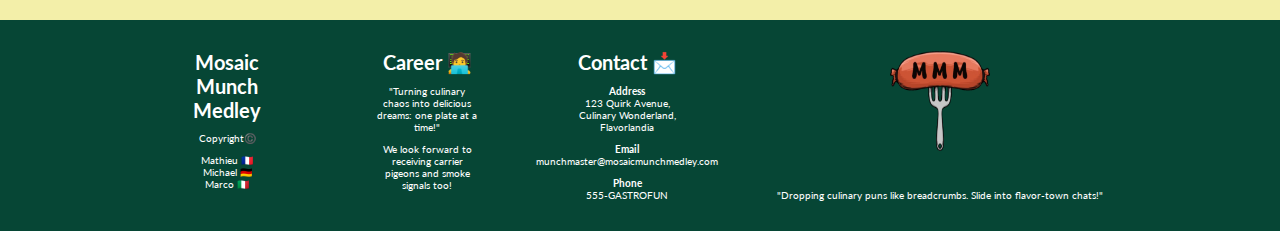
==== commit b0b24580: "commit cookbook" ====
--- a/index.html
+++ b/index.html
@@ -73,7 +73,7 @@
         <div class="container_chef1">
           <img
             id="french_cook"
-            src="./OtherPics/french_cook.webp"
+            src="./PictureOfYou/ChefMathieu.png"
             alt="typical french cook"
           />
           <p>
@@ -101,7 +101,7 @@
         <div class="container_chef3">
           <img
             id="italian_cook"
-            src="./OtherPics/italian_cook.webp"
+            src="./PictureOfYou/ChefMarco.png"
             alt="typical italian cook"
           />
           <p>
@@ -116,19 +116,19 @@
     <div id="myModal" class="modal">
       <div class="modal-content">
         <span class="close">&times;</span>
-        <a href="/Group-2-Cookbook/categorieFrench.html">Accept the invitation hesitantly ...</a>
+        <a href="categorieFrench.html">Accept the invitation hesitantly ...</a>
       </div>
     </div>
     <div id="myModal1" class="modal1">
       <div class="modal1-content1">
         <span class="close1">&times;</span>
-        <a href="/Group-2-Cookbook/categorieGerman.html">Follow the count wearily ...</a>
+        <a href="categorieGerman.html">Follow the count wearily ...</a>
       </div>
     </div>
     <div id="myModal2" class="modal2">
       <div class="modal2-content2">
         <span class="close2">&times;</span>
-        <a href="/Group-2-Cookbook/categorieItalian.html">Oblige obediently ...</a>
+        <a href="categorieItalian.html">Oblige obediently ...</a>
       </div>
     </div>
     <script>
